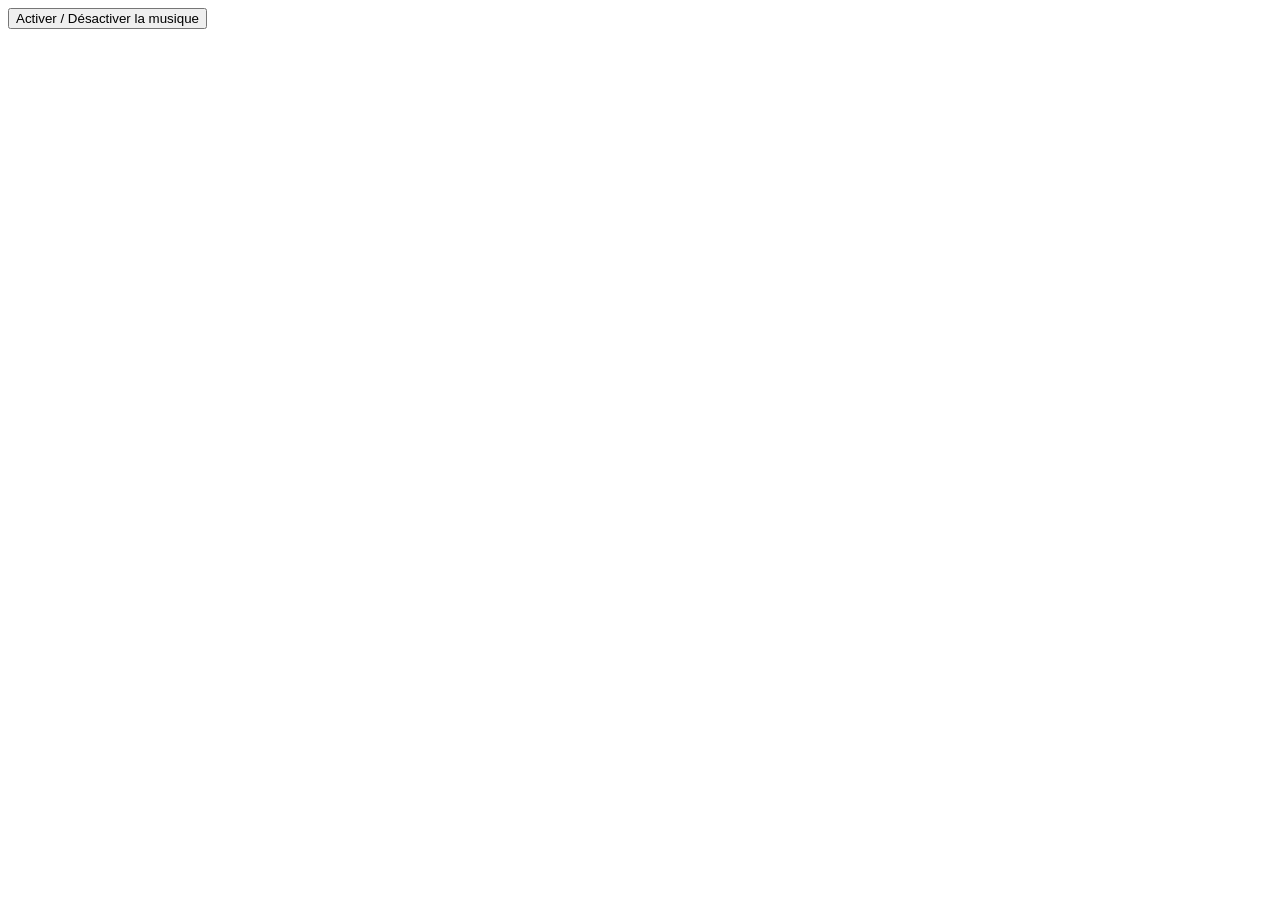
==== Stonespire/index.html @ 5f62953f "Update index.html" ====
<!DOCTYPE html>
<html lang="en">
<head>
  <meta charset="UTF-8">
  <meta name="viewport" content="width=device-width, initial-scale=1.0">
  <title>Interactive Diaporama</title>
  <link rel="stylesheet" href="styles.css">
</head>
<body>
  <div id="story-container">
    <audio id="background-music" loop>
      <source src="musique.mp3" type="audio/mpeg">
      Votre navigateur ne prend pas en charge l'élément audio.
    </audio>
    <div id="image-container"></div>
    <div id="story-content"></div>
    <div id="choices"></div>
  </div>
<button id="toggle-music">Activer / Désactiver la musique</button>

  <script src="script.js"></script>
</body>
</html>
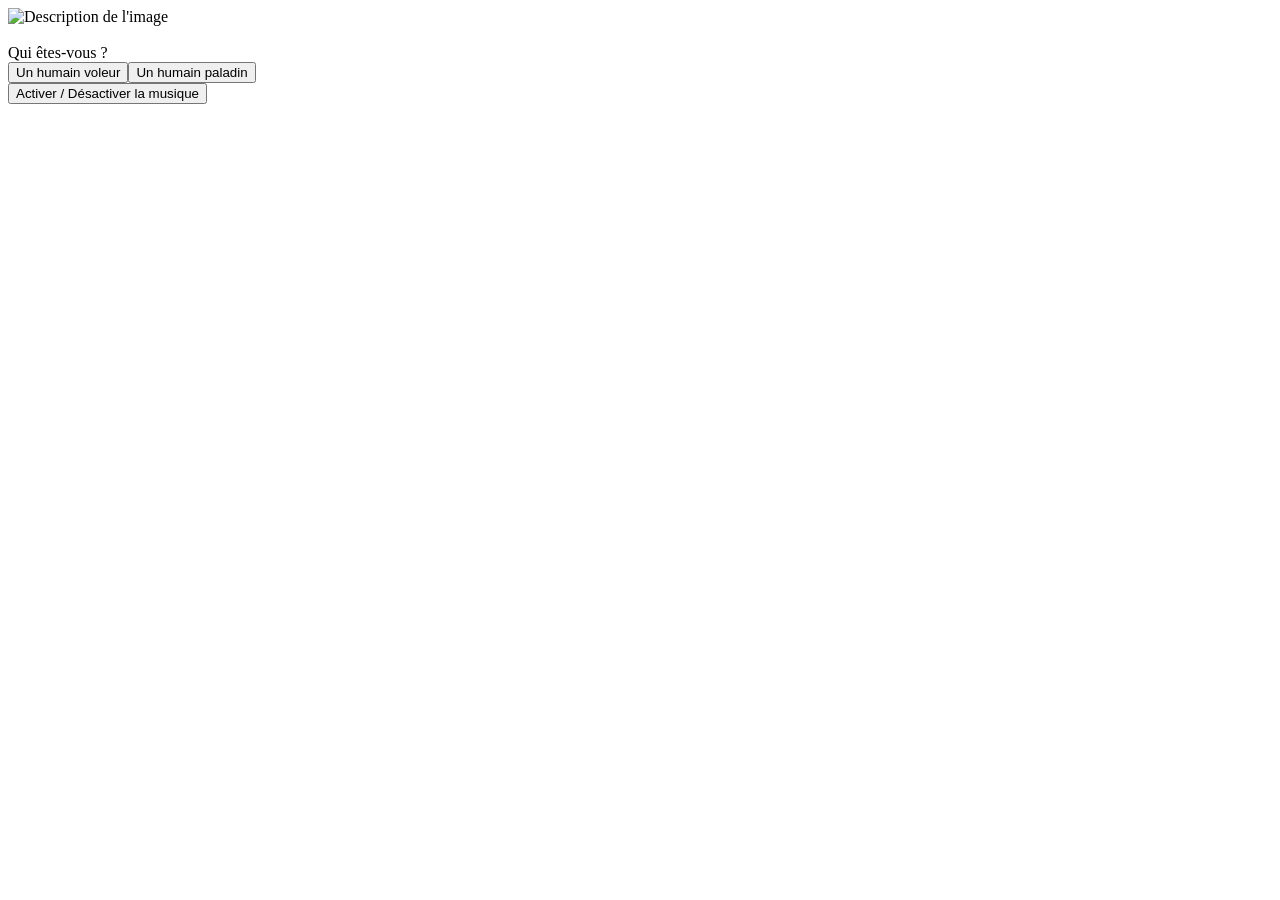
==== commit 93552dc3: "Add files via upload" ====
--- a/Stonespire/index.html
+++ b/Stonespire/index.html
@@ -20,4 +20,4 @@
 
   <script src="script.js"></script>
 </body>
-</html>
+</html>
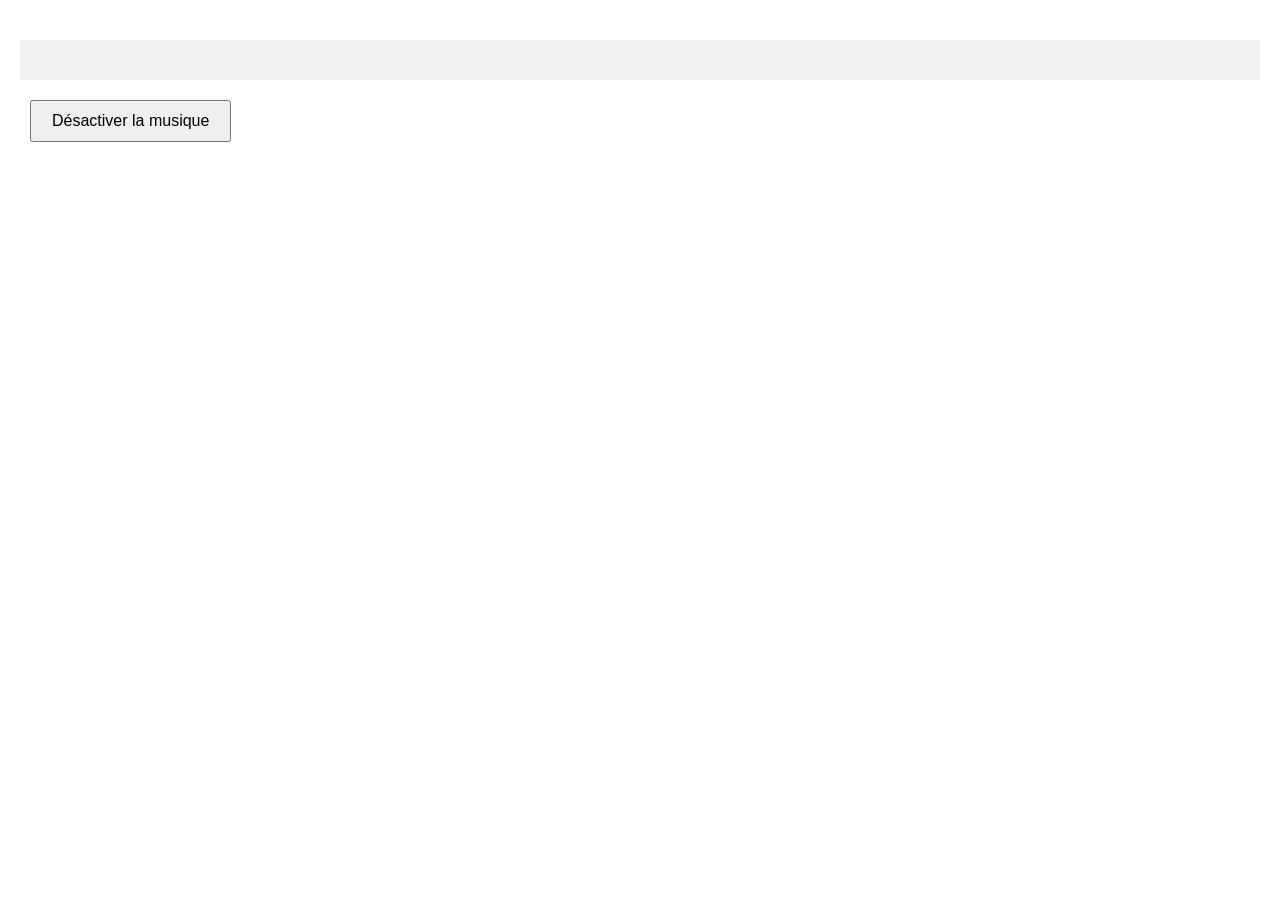
==== commit c828d35b: "Update index.html" ====
--- a/Stonespire/index.html
+++ b/Stonespire/index.html
@@ -1,23 +1,20 @@
 <!DOCTYPE html>
 <html lang="en">
 <head>
-  <meta charset="UTF-8">
-  <meta name="viewport" content="width=device-width, initial-scale=1.0">
-  <title>Interactive Diaporama</title>
-  <link rel="stylesheet" href="styles.css">
+    <meta charset="UTF-8">
+    <meta name="viewport" content="width=device-width, initial-scale=1.0">
+    <title>Your Adventure Game Title</title>
+    <link rel="stylesheet" href="style.css">
 </head>
 <body>
-  <div id="story-container">
-    <audio id="background-music" loop>
-      <source src="musique.mp3" type="audio/mpeg">
-      Votre navigateur ne prend pas en charge l'élément audio.
-    </audio>
     <div id="image-container"></div>
     <div id="story-content"></div>
     <div id="choices"></div>
-  </div>
-<button id="toggle-music">Activer / Désactiver la musique</button>
-
-  <script src="script.js"></script>
+    <button id="toggle-music">Désactiver la musique</button>
+    <audio id="background-music" loop>
+        <source src="musique.mp3" type="audio/mpeg">
+        Your browser does not support the audio element.
+    </audio>
+    <script src="script.js"></script>
 </body>
-</html>+</html>
--- a/Stonespire/style.css
+++ b/Stonespire/style.css
@@ -0,0 +1,38 @@
+body {
+  font-family: Shrikhand Regular;
+  margin: 0;
+  padding: 20px;
+}
+
+#story-container {
+  max-width: 800px;
+  margin: 0 auto;
+}
+
+#image-container {
+  text-align: center;
+  margin-bottom: 20px;
+}
+
+#image-container img {
+  max-width: 100%;
+  max-height: 500px;
+}
+
+#story-content {
+  background-color: #f2f2f2;
+  padding: 20px;
+  margin-bottom: 20px;
+}
+
+#choices {
+  display: flex;
+  justify-content: center;
+}
+
+button {
+  margin: 0 10px;
+  padding: 10px 20px;
+  font-size: 16px;
+  cursor: pointer;
+}
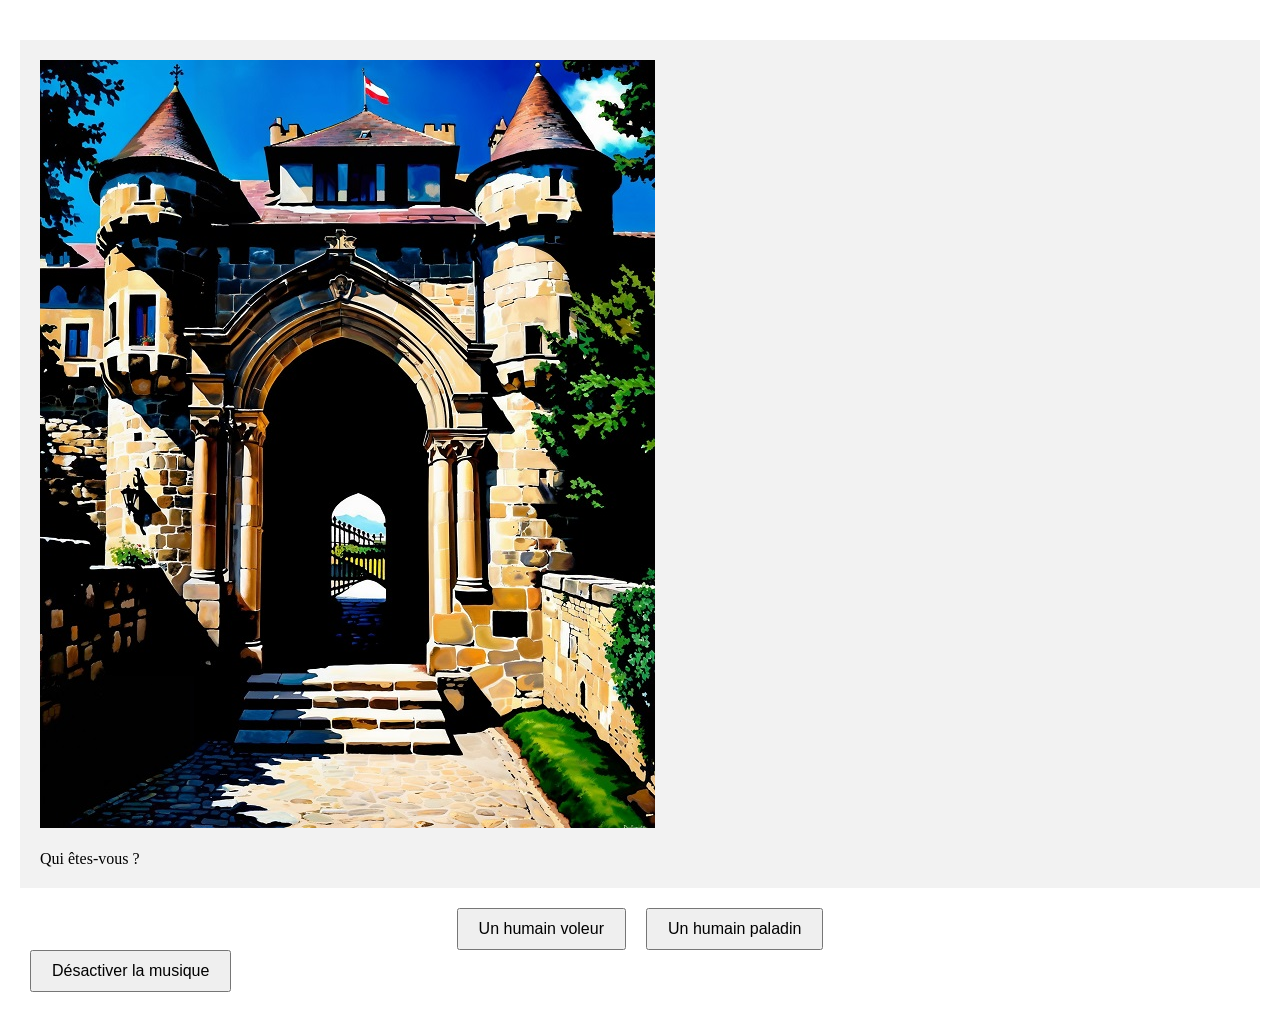
==== commit 3b1ddeed: "Update index.html" ====
--- a/Stonespire/index.html
+++ b/Stonespire/index.html
@@ -4,10 +4,10 @@
     <meta charset="UTF-8">
     <meta name="viewport" content="width=device-width, initial-scale=1.0">
     <title>Your Adventure Game Title</title>
-    <link rel="stylesheet" href="style.css">
+    <link rel="stylesheet" type="text/css" href="style.css">
 </head>
 <body>
-    <div id="image-container"></div>
+    <div id="image-container" style="text-align: center;"></div>
     <div id="story-content"></div>
     <div id="choices"></div>
     <button id="toggle-music">Désactiver la musique</button>
--- a/Stonespire/style.css
+++ b/Stonespire/style.css
@@ -10,7 +10,7 @@
 }
 
 #image-container {
-  text-align: center;
+  text-align: center; /* Center align the images */
   margin-bottom: 20px;
 }
 
@@ -35,4 +35,4 @@
   padding: 10px 20px;
   font-size: 16px;
   cursor: pointer;
-}+}
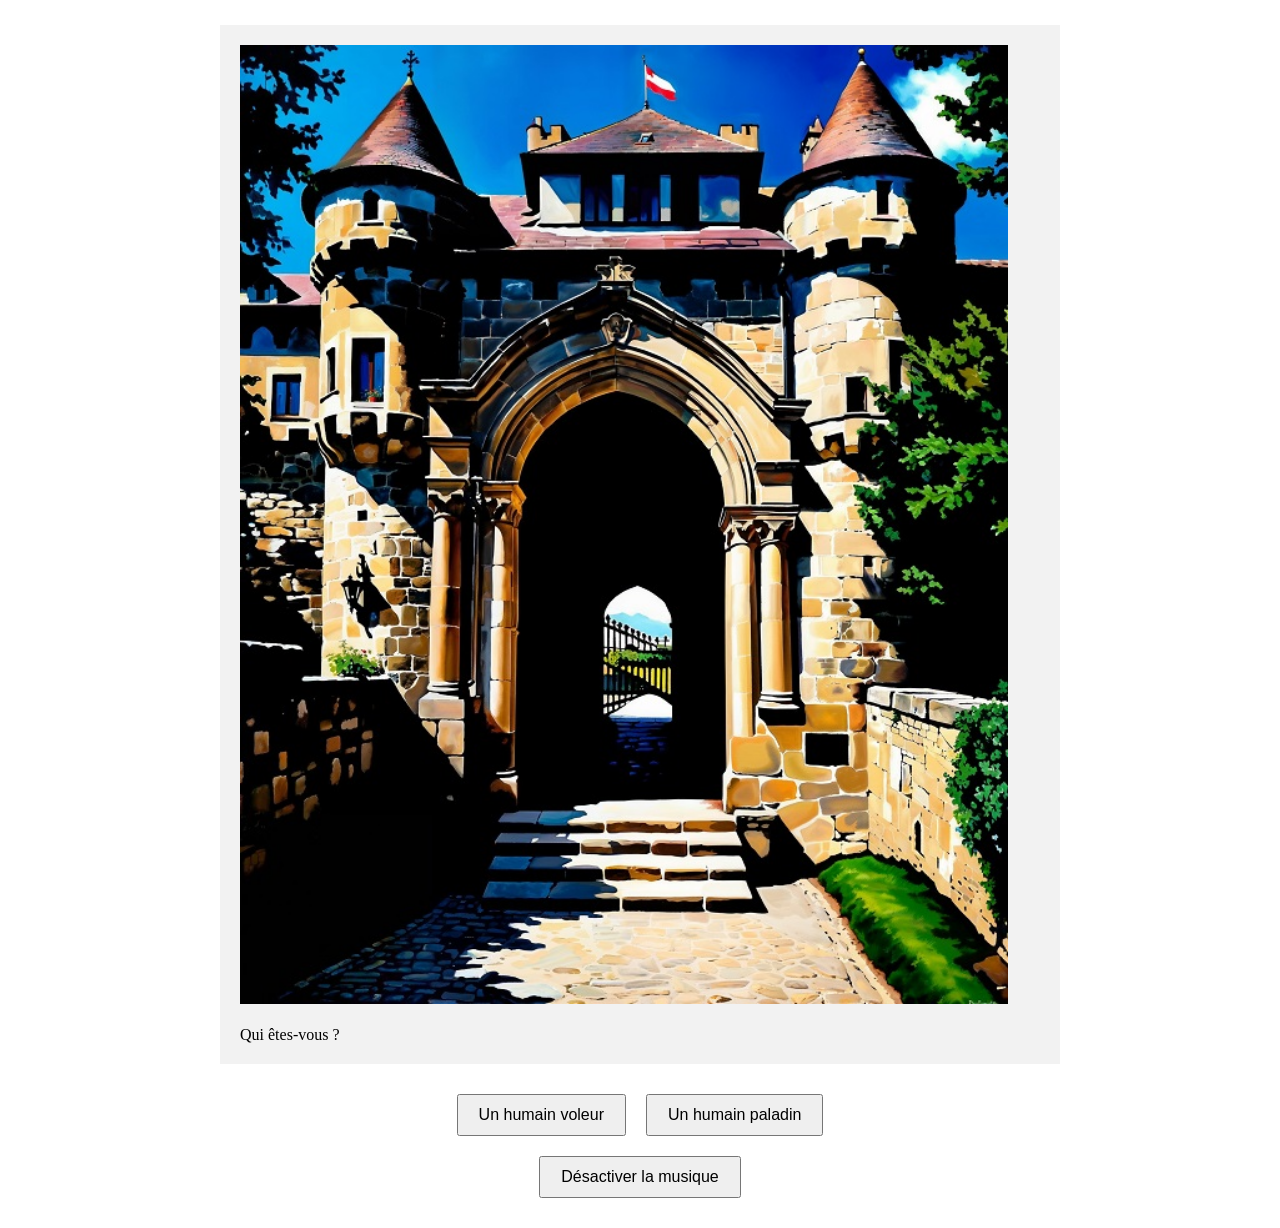
==== commit 8d68cf73: "Update index.html" ====
--- a/Stonespire/index.html
+++ b/Stonespire/index.html
@@ -5,16 +5,49 @@
     <meta name="viewport" content="width=device-width, initial-scale=1.0">
     <title>Your Adventure Game Title</title>
     <link rel="stylesheet" type="text/css" href="style.css">
+    <style>
+        body {
+            margin: 0;
+            padding: 0;
+            overflow-x: hidden; /* Empêche le défilement horizontal */
+        }
+        #container {
+            display: flex;
+            flex-direction: column;
+            align-items: center;
+            padding: 20px;
+            box-sizing: border-box;
+            min-height: 100vh; /* Hauteur minimale de la vue */
+        }
+        #image-container,
+        #story-content,
+        #choices {
+            max-width: 800px;
+            width: 100%;
+        }
+        #image-container img {
+            max-width: 100%;
+            max-height: 500px;
+        }
+        button {
+            margin: 10px;
+            padding: 10px 20px;
+            font-size: 16px;
+            cursor: pointer;
+        }
+    </style>
 </head>
 <body>
-    <div id="image-container" style="text-align: center;"></div>
-    <div id="story-content"></div>
-    <div id="choices"></div>
-    <button id="toggle-music">Désactiver la musique</button>
-    <audio id="background-music" loop>
-        <source src="musique.mp3" type="audio/mpeg">
-        Your browser does not support the audio element.
-    </audio>
+    <div id="container">
+        <div id="image-container"></div>
+        <div id="story-content"></div>
+        <div id="choices"></div>
+        <button id="toggle-music">Désactiver la musique</button>
+        <audio id="background-music" loop>
+            <source src="musique.mp3" type="audio/mpeg">
+            Your browser does not support the audio element.
+        </audio>
+    </div>
     <script src="script.js"></script>
 </body>
 </html>
--- a/Stonespire/style.css
+++ b/Stonespire/style.css
@@ -11,12 +11,21 @@
 
 #image-container {
   text-align: center; /* Center align the images */
-  margin-bottom: 20px;
+  margin-bottom: 5px;
 }
 
 #image-container img {
   max-width: 100%;
-  max-height: 500px;
+  max-height: 480px;
+}
+
+img {
+    width: 768px;
+}
+@media (max-width: 615px) {
+    img {
+        width: 100%;
+    }
 }
 
 #story-content {
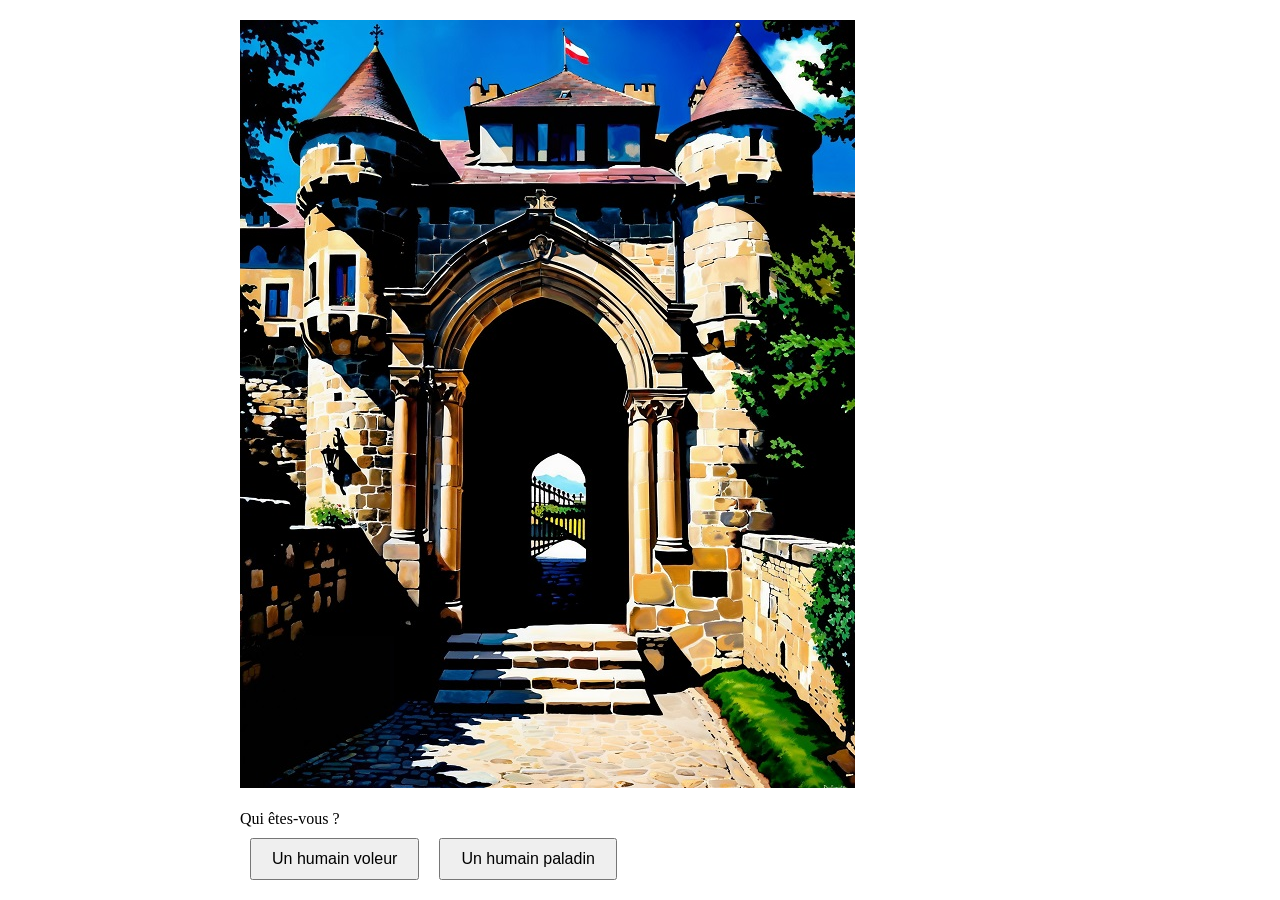
==== commit 820d4ad8: "Update index.html" ====
--- a/Stonespire/index.html
+++ b/Stonespire/index.html
@@ -4,12 +4,11 @@
     <meta charset="UTF-8">
     <meta name="viewport" content="width=device-width, initial-scale=1.0">
     <title>Your Adventure Game Title</title>
-    <link rel="stylesheet" type="text/css" href="style.css">
     <style>
         body {
             margin: 0;
             padding: 0;
-            overflow-x: hidden; /* Empêche le défilement horizontal */
+            overflow-y: hidden; /* Empêche le défilement vertical */
         }
         #container {
             display: flex;
@@ -17,7 +16,9 @@
             align-items: center;
             padding: 20px;
             box-sizing: border-box;
-            min-height: 100vh; /* Hauteur minimale de la vue */
+            width: 100vw; /* 100% de la largeur de la fenêtre */
+            height: 100vh; /* 100% de la hauteur de la fenêtre */
+            overflow-x: hidden; /* Empêche le défilement horizontal */
         }
         #image-container,
         #story-content,
